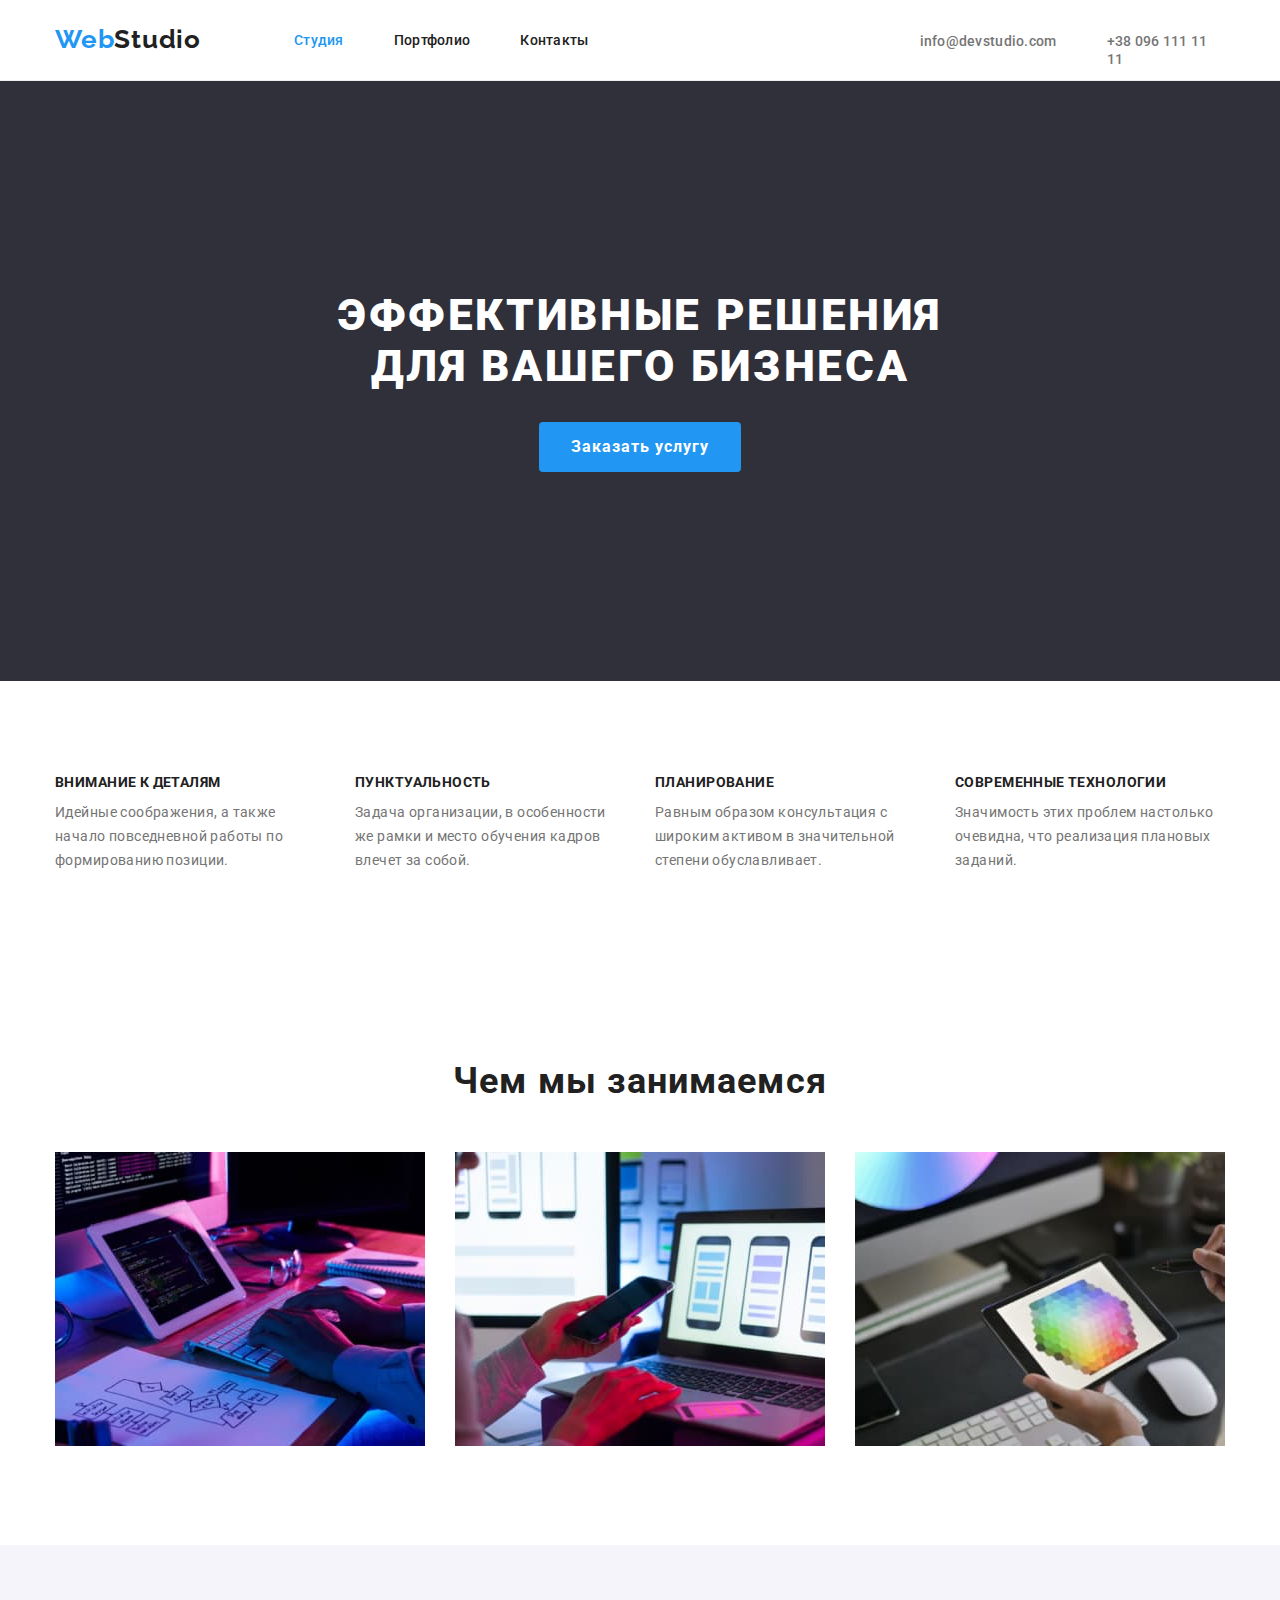
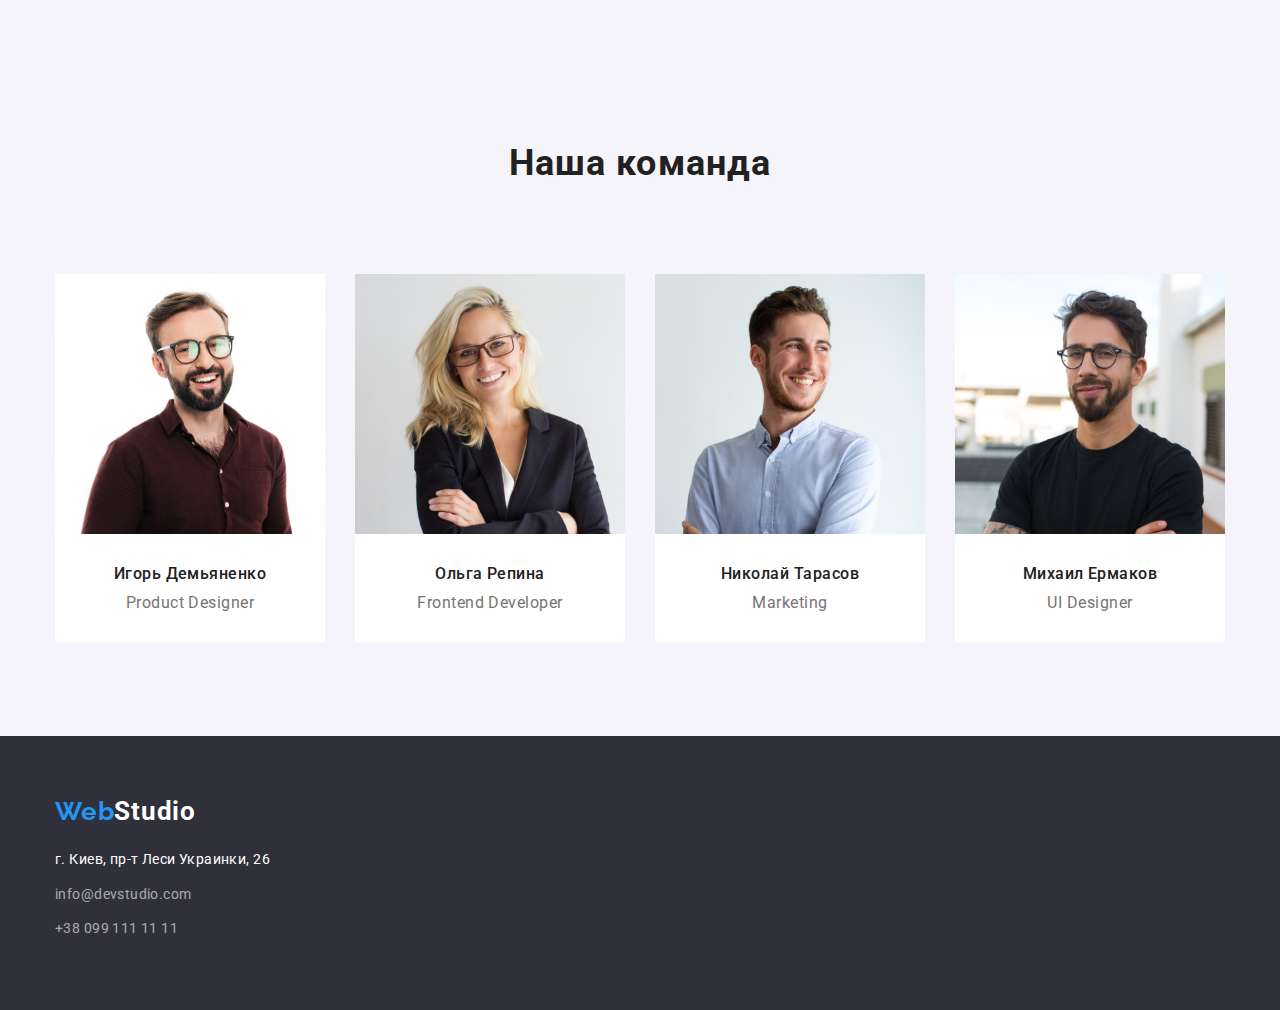
==== index.html @ 4b8655e3 "ДЗ 3. Проверил через инструмент разработчика все отступы" ====
<!DOCTYPE html>
<html lang="ru">
<head>
    <meta charset="UTF-8">
    <meta http-equiv="X-UA-Compatible" content="IE=edge">
    <meta name="viewport" content="width=device-width, initial-scale=1.0">
    <title>WebStidio</title>
    <link rel="preconnect" href="https://fonts.googleapis.com">
    <link rel="preconnect" href="https://fonts.gstatic.com" crossorigin>
    <link href="https://fonts.googleapis.com/css2?family=Raleway:wght@700&family=Roboto:wght@400;500;700;900&display=swap"
      rel="stylesheet">
    <link rel="stylesheet" href="https://cdnjs.cloudflare.com/ajax/libs/modern-normalize/1.1.0/modern-normalize.min.css" />
    <link rel="stylesheet" href="./css/styles.css">
</head>

<body class="body">
  <header class="page-header">
  <div class="container container-main">
    <nav class="container-main">
        <a class="page-header-color-logo" href="#">
          <span>Web</span>Studio
        </a>

    
        <ul class="site-nav">
          <li class="item"><a href="./index.html" class="link-current">Студия</a></li>
          <li class="item"><a href="./portfolio.html" class="link">Портфолио</a></li>
          <li class="item"><a href="" class="link">Контакты</a></li>
        </ul>
      

      </nav>
      
    
      

        <ul class="contact">
          <li class="item">
            <a class="contact-item" href="mailto:info@devstudio.com">info@devstudio.com</a>
          </li>
          <li class="item">
            <a class="contact-item" href="tel:+380961111111">+38 096 111 11 11</a>
          </li>
        </ul>
        </div>
    </header><!--/.Header-->

<main>
  <!--Hero-->
      <section class="hero">
        <h1 class="hero-title">Эффективные решения <br>для вашего бизнеса</h1>
        <button class="hero-button" type="button">Заказать услугу</button>
      </section><!--/.Hero-->

      <section class="section-advantages">
        <div class="container">
        <ul class="container-main">
          <li class="item-advantages">
            <h3 class="section-title">ВНИМАНИЕ К ДЕТАЛЯМ</h3>
            <p class="section-text">Идейные соображения, а также начало повседневной 
              работы по формированию позиции.</p>
          </li>

          <li class="item-advantages">
              <h3 class="section-title">ПУНКТУАЛЬНОСТЬ</h3>
            <p class="section-text">Задача организации, в особенности же рамки и место обучения кадров влечет за собой.</p>
          </li>

          <li class="item-advantages">
            <h3 class="section-title">ПЛАНИРОВАНИЕ</h3>
            <p class="section-text">Равным образом консультация с широким активом в значительной степени обуславливает.</p>
          </li>

          <li class="item-advantages">
            <h3 class="section-title">СОВРЕМЕННЫЕ ТЕХНОЛОГИИ</h3>
            <p class="section-text">Значимость этих проблем настолько очевидна, что реализация плановых заданий.</p>
          </li>
        </ul>
        </div>
      </section>

      <section class="section-what-we-do">
        <div class="container">
      
    <h2 class="section-what-we-do-title">Чем мы занимаемся</h2>
      <ul class="container-main">
          <li class="item-what-we-do"><img width="370" height="294" src="./images/whatwedo/img1.jpg" alt="Компьютер"></li>
          <li class="item-what-we-do"><img width="370" height="294" src="./images/whatwedo/img2.jpg" alt="Компьютер"></li>
          <li class="item-what-we-do"><img width="370" height="294" src="./images/whatwedo/img3.jpg" alt="Компьютер"></li>
      </ul> 
      </div>
        </section>

    <!-- Наша команда-->
      <section class="section-comand">
        <div class="container">
          <h2 class="section-comand-title">Наша команда</h2>
          <ul class="container-main">
          <li class="item-our-comand"><img class="img" width="270" height="260" src="./images/comand/img1.jpg" alt="Игорь Демьяненко дизайнер">
          <h3 class="section-name">Игорь Демьяненко</h3>
          <p class="section-professions">Product Designer</p></li>

          <li class="item-our-comand"><img class="img" width="270" height="260" src="./images/comand/img2.jpg" alt="Ольга Репина разработчик">
          <h3 class="section-name">Ольга Репина</h3>
          <p class="section-professions">Frontend Developer</p></li>

          <li class="item-our-comand"><img class="img" width="270" height="260" src="./images/comand/img3.jpg" alt="Николай Тарасов маркетинг">
          <h3 class="section-name">Николай Тарасов</h3>
          <p class="section-professions">Marketing</p></li>

          <li class="item-our-comand"><img class="img" width="270" height="260" src="./images/comand/img4.jpg" alt="Михаил Ермаков дизайнер">
          <h3 class="section-name">Михаил Ермаков</h3>
          <p class="section-professions">UI Designer</p></li>
          </ul>
          </div>
      </section> 
</main>
      <!-- /Наша команда-->

  <!--Footer-->

      <footer class="footer">
      <div class="container">
  
          <a class="page-footer-color-logo" href="#">
            <span>Web</span>Studio
          </a>
          <address class="adress">
            <ul>
              <li class="item-adress"><a class="title-adress" href="#">г. Киев, пр-т Леси Украинки, 26</a></li>
              <li class="item-adress"><a class="title-adress-post" href="mailto:info@devstudio.com">info@devstudio.com</a></li>
              <li class="item-adress"><a class="title-adress-post" href="tel:+380991111111">+38 099 111 11 11</a></li>
              </ul>  
          </address>
          </div>
      </footer>


  </body>
</html>
---- css/styles.css ----
:root {
  --main-text-color: #757575;
  --second-text-color: #212121;
  --accent-text-color: #2196f3;
  --background-color: #2f303a;
  --text-color: #ffffff;
  --background-text-color: #0f5996;
  --section-color: #f5f4fa;
  --border-bottom: #ececec;
  --border-portfolio-cards: #eeeeee;
}

p,
h1,
h2,
h3,
h4,
h5,
h6 {
  margin: 0;
}

ul {
  margin: 0;
  padding: 0;
}

/* Body---------------------------------- */

html {
  box-sizing: border-box;
}

*,
*::before,
*::after {
  box-sizing: inherit;
}

body {
  background-color: var(--text-color);
  font-family: Roboto, -apple-system, BlinkMacSystemFont, avenir next, avenir,
    segoe ui, helvetica neue, helvetica, Ubuntu, roboto, noto, arial, sans-serif;
  color: var(--main-text-color);
}

ul {
  list-style: none;
}

.container {
  margin-left: auto;
  margin-right: auto;
  width: 1200px;
  padding-left: 15px;
  padding-right: 15px;
}

.container-main {
  display: flex;
}
/* Container -------------------------------*/

/* Header --------------------------------- */

.page-header {
  border-bottom: 1px solid var(--border-bottom);
}

.page-header-color-logo {
  font-family: raleway;
  font-weight: 700;
  font-size: 26px;
  line-height: 1.19;
  color: var(--second-text-color);
  text-decoration: none;
  letter-spacing: 0.03em;
}

.page-header-color-logo {
  display: block;
  margin-top: 24px;
  margin-bottom: 25px;
}

.page-header-color-logo:hover {
  color: var(--accent-text-color);
}

.page-header-color-logo span {
  font-family: raleway;
  font-weight: 700;
  font-size: 26px;
  color: var(--accent-text-color);
  letter-spacing: 0.03em;
}

.contact {
  margin-right: auto;
  margin-left: auto;
}

.contact-item {
  font-weight: 500;
  font-size: 14px;
  line-height: 1.14;
  color: var(--main-text-color-text-color);
  letter-spacing: 0.02em;
  text-decoration: none;
}

.contact-item:hover,
.contact-item:focus {
  color: var(--accent-text-color);
}

/* Nav------------------------------------  */

.site-nav {
  display: flex;
  margin-left: 93px;
  font-weight: 500;
  font-size: 14px;
  letter-spacing: 0.02em;
  text-decoration: none;
}

.site-nav .item {
  margin-top: 32px;
}

.site-nav .item + .item {
  margin-left: 50px;
}

.site-nav .link {
  color: var(--second-text-color);
  text-decoration: none;
}

.site-nav .link:hover,
.site-nav .link:focus {
  color: var(--accent-text-color);
}

.link-current {
  display: block;
  text-decoration: none;
}

.link {
  display: block;
  text-decoration: none;
}

.contact {
  margin-top: 32px;
  margin-left: 331px;
  display: flex;
}

.contact .item + .item {
  margin-left: 50px;
}

/* Hero------------------------------------ */

.hero {
  padding-top: 94px;
  padding-bottom: 94px;
  display: flex;
  flex-direction: column;
  justify-content: center;
  align-items: center;
  background-color: var(--background-color);
  height: 600px;
}

.hero-title {
  margin-bottom: 30px;
  font-weight: 900;
  font-size: 44px;
  color: var(--text-color);
  letter-spacing: 0.06em;
  text-transform: uppercase;
  text-align: center;
}

.hero-button {
  border: none;
  border-radius: 4px;
  padding: 10px 32px;
  font-weight: 700;
  font-size: 16px;
  line-height: 30px;
  background-color: var(--accent-text-color);
  color: var(--text-color);
  text-align: center;
  letter-spacing: 0.06em;
  cursor: pointer;
}

.hero-button:hover,
.hero-button:focus {
  background-color: var(--background-text-color);
}

/* Section -----------------------------*/

.section-advantages {
  padding-top: 94px;
  padding-bottom: 94px;
}

.item-advantages {
  width: 270px;
}
.item-advantages + .item-advantages {
  margin-left: 30px;
}

.section-title {
  padding-bottom: 10px;
  font-weight: 700;
  font-size: 14px;
  line-height: 1.14;
  letter-spacing: 0.03em;
  color: var(--second-text-color);
}

.section-text {
  font-weight: 400;
  font-size: 14px;
  line-height: 1.71;
  letter-spacing: 0.03em;
  color: var(--main-text-color);
}

.section-what-we-do {
  padding-top: 94px;
  padding-bottom: 94px;
}
.section-what-we-do-title {
  padding-bottom: 50px;
  font-weight: 700;
  font-size: 36px;
  line-height: 1.16;
  color: var(--second-text-color);
  text-align: center;
  letter-spacing: 0.03em;
}

.item-what-we-do + .item-what-we-do {
  margin-left: 30px;
}

/* Наша команда -----------------------------*/

.section-comand {
  padding-top: 94px;
  padding-bottom: 94px;
  background-color: var(--section-color);
}

.section-comand-title {
  margin-bottom: 30px;
  padding-top: 94px;
  padding-bottom: 50px;
  font-weight: 700;
  font-size: 36px;
  line-height: 1.7;
  text-align: center;
  letter-spacing: 0.03em;
  color: var(--second-text-color);
}

.section-name {
  margin-top: 0;
  padding-top: 30px;
  padding-bottom: 10px;
  background-color: var(--text-color);
  font-weight: 500;
  font-size: 16px;
  line-height: 1.2;
  text-align: center;
  letter-spacing: 0.03em;
  color: var(--second-text-color);
}

.section-professions {
  padding-bottom: 30px;
  background-color: var(--text-color);
  font-weight: 400;
  font-size: 16px;
  line-height: 1.2;
  text-align: center;
  letter-spacing: 0.03em;
  color: var(--main-text-color);
}

.item-our-comand .img {
  display: block;
}

.item-our-comand + .item-our-comand {
  margin-left: 30px;
}

/* Футер----------------------------------- */

.adress {
  padding-top: 20px;
  font-style: normal;
}

.footer {
  padding-top: 60px;
  padding-bottom: 60px;
  background-color: var(--background-color);
}

.page-footer-color-logo {
  font-weight: 700;
  font-size: 26px;
  line-height: 1.19;
  letter-spacing: 0.03em;
  color: var(--text-color);
  text-decoration: none;
  cursor: default;
}

.page-footer-color-logo:hover {
  color: var(--accent-text-color);
}

.page-footer-color-logo span {
  font-family: Raleway;
  font-weight: 700;
  font-size: 26px;
  line-height: 1.19;
  letter-spacing: 0.03em;
  color: var(--accent-text-color);
}

.title-adress {
  display: block;
  padding-bottom: 9px;
  font-weight: 400;
  font-size: 14px;
  line-height: 1.8;
  letter-spacing: 0.03em;
  color: var(--text-color);
  text-decoration: none;
  cursor: default;
}

.title-adress:hover,
.title-adress:focus {
  color: var(--accent-text-color);
}

.title-adress-post {
  display: block;
  padding-bottom: 9px;
  font-weight: 400;
  font-size: 14px;
  line-height: 1.8;
  letter-spacing: 0.03em;
  color: rgba(255, 255, 255, 0.6);
  text-decoration: none;
  cursor: default;
}

.title-adress-post:hover {
  color: var(--accent-text-color);
  text-decoration: none;
  opacity: 0.6;
}

/* CSS Porfolio ----------------------------*/

/* Body---------------------------------  */

body {
  background-color: var(--text-color);
  color: var(--main-text-color);
}

ul {
  list-style: none;
}

/* Site nav-------------------------------  */

.site-nav .link-current {
  color: var(--accent-text-color);
}

/* Portfolio Button------------------------ */

.section-portfolio {
  padding-top: 94px;
  padding-bottom: 94px;
}
.button {
  display: flex;
  justify-content: center;
}

.button-item + .button-item {
  padding-left: 8px;
}

.button-portfolio {
  border: none;
  border-radius: 4px;
  margin-bottom: 34px;
  padding-left: 22px;
  padding-right: 22px;
  padding-top: 6px;
  padding-bottom: 6px;
  background-color: var(--section-color);
  font-family: Roboto;
  font-weight: 500;
  font-size: 16px;
  line-height: 1.6;
  text-align: center;
  letter-spacing: 0.03em;
  color: var(--second-text-color);
}

.button-portfolio:hover,
.button-portfolio:focus {
  background: var(--accent-text-color);
  color: var(--text-color);
}

.portfolio-name {
  padding-left: 24px;
  padding-right: 24px;
  padding-top: 20px;
  padding-bottom: 4px;
  font-weight: 700;
  font-size: 18px;
  line-height: 2;
  letter-spacing: 0.06em;
  color: var(--second-text-color);
}

.portfolio-surname {
  padding-left: 24px;
  padding-right: 24px;
  padding-bottom: 20px;
  font-weight: 400;
  font-size: 16px;
  line-height: 1.9;
  letter-spacing: 0.03em;
  color: var(--main-text-color);
}

.portfolio-border {
  border: solid 1px var(--border-portfolio-cards);
}

.portfolio-cards {
  flex-wrap: wrap;
  display: flex;
}

.cards-item {
  margin-right: 30px;
  margin-bottom: 30px;
}

.cards-item img {
  display: block;
}

.cards-item:nth-child(3n) {
  margin-right: 0;
}
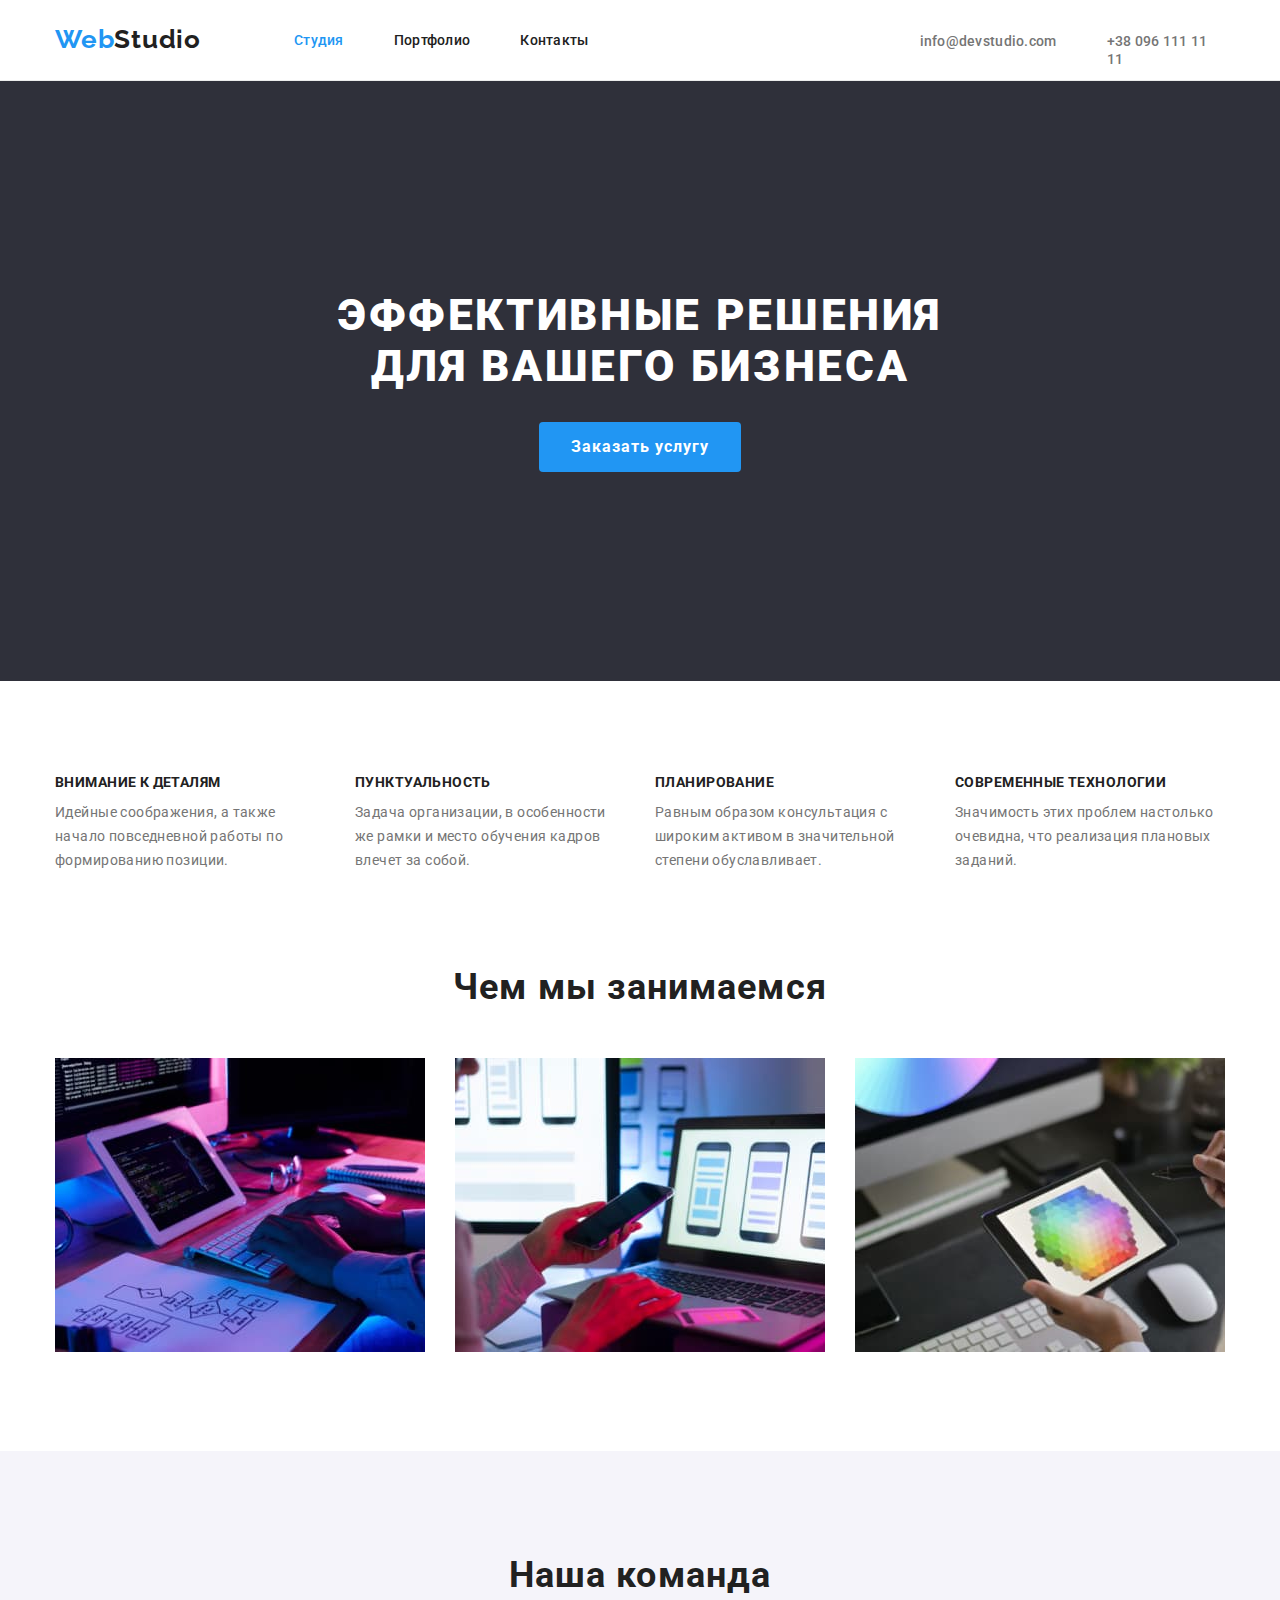
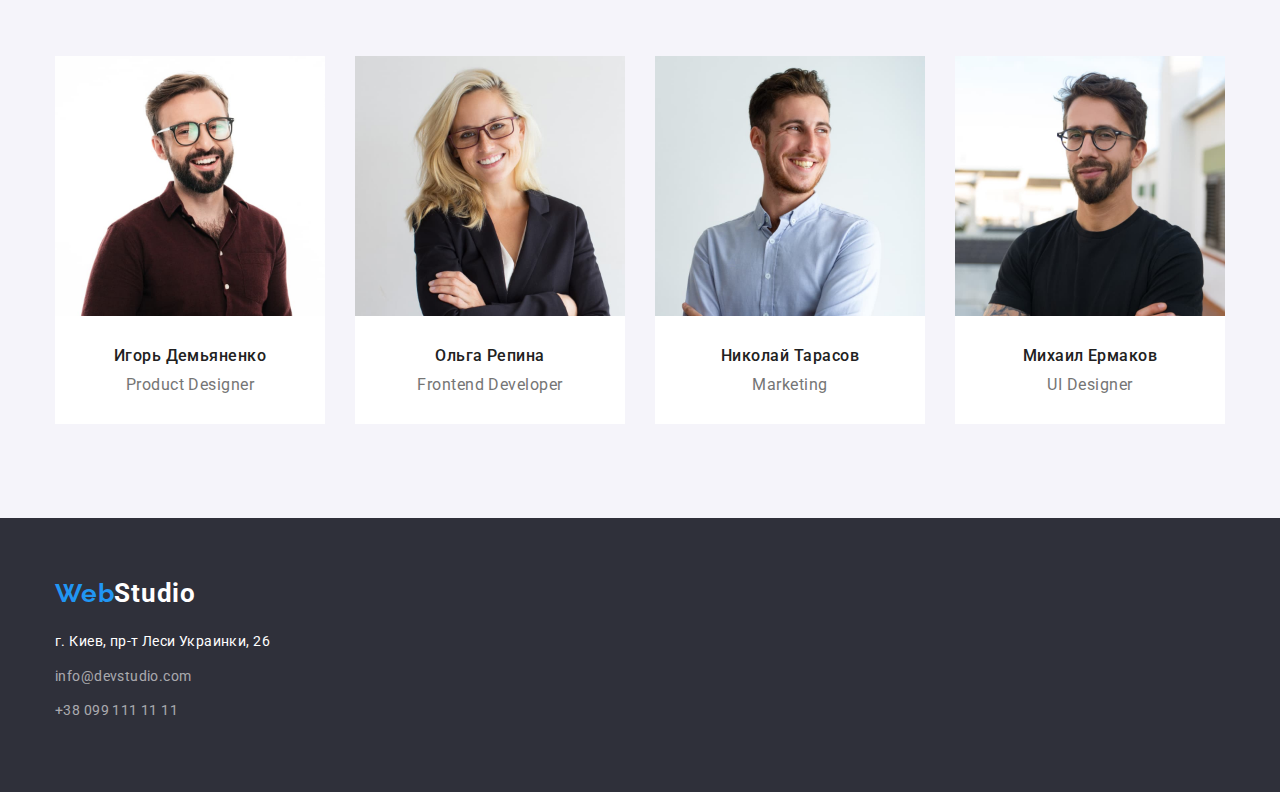
==== commit 143e01cf: "Сделал одну секцию" ====
--- a/index.html
+++ b/index.html
@@ -4,7 +4,7 @@
     <meta charset="UTF-8">
     <meta http-equiv="X-UA-Compatible" content="IE=edge">
     <meta name="viewport" content="width=device-width, initial-scale=1.0">
-    <title>WebStidio</title>
+    <title>WebStudio</title>
     <link rel="preconnect" href="https://fonts.googleapis.com">
     <link rel="preconnect" href="https://fonts.gstatic.com" crossorigin>
     <link href="https://fonts.googleapis.com/css2?family=Raleway:wght@700&family=Roboto:wght@400;500;700;900&display=swap"
@@ -47,12 +47,12 @@
 
 <main>
   <!--Hero-->
-      <section class="hero">
+      <section class="section hero">
         <h1 class="hero-title">Эффективные решения <br>для вашего бизнеса</h1>
         <button class="hero-button" type="button">Заказать услугу</button>
       </section><!--/.Hero-->
 
-      <section class="section-advantages">
+      <section class="section section-advantages">
         <div class="container">
         <ul class="container-main">
           <li class="item-advantages">
@@ -79,7 +79,7 @@
         </div>
       </section>
 
-      <section class="section-what-we-do">
+      <section class="section section-what-we-do">
         <div class="container">
       
     <h2 class="section-what-we-do-title">Чем мы занимаемся</h2>
@@ -92,7 +92,7 @@
         </section>
 
     <!-- Наша команда-->
-      <section class="section-comand">
+      <section class="section section-comand">
         <div class="container">
           <h2 class="section-comand-title">Наша команда</h2>
           <ul class="container-main">
--- a/css/styles.css
+++ b/css/styles.css
@@ -48,6 +48,11 @@
   list-style: none;
 }
 
+.section {
+  padding-top: 94px;
+  padding-bottom: 94px;
+}
+
 .container {
   margin-left: auto;
   margin-right: auto;
@@ -206,12 +211,9 @@
 }
 
 /* Section -----------------------------*/
-
 .section-advantages {
-  padding-top: 94px;
-  padding-bottom: 94px;
-}
-
+  padding-bottom: 0;
+}
 .item-advantages {
   width: 270px;
 }
@@ -236,10 +238,6 @@
   color: var(--main-text-color);
 }
 
-.section-what-we-do {
-  padding-top: 94px;
-  padding-bottom: 94px;
-}
 .section-what-we-do-title {
   padding-bottom: 50px;
   font-weight: 700;
@@ -257,14 +255,10 @@
 /* Наша команда -----------------------------*/
 
 .section-comand {
-  padding-top: 94px;
-  padding-bottom: 94px;
   background-color: var(--section-color);
 }
 
 .section-comand-title {
-  margin-bottom: 30px;
-  padding-top: 94px;
   padding-bottom: 50px;
   font-weight: 700;
   font-size: 36px;
@@ -398,10 +392,6 @@
 
 /* Portfolio Button------------------------ */
 
-.section-portfolio {
-  padding-top: 94px;
-  padding-bottom: 94px;
-}
 .button {
   display: flex;
   justify-content: center;
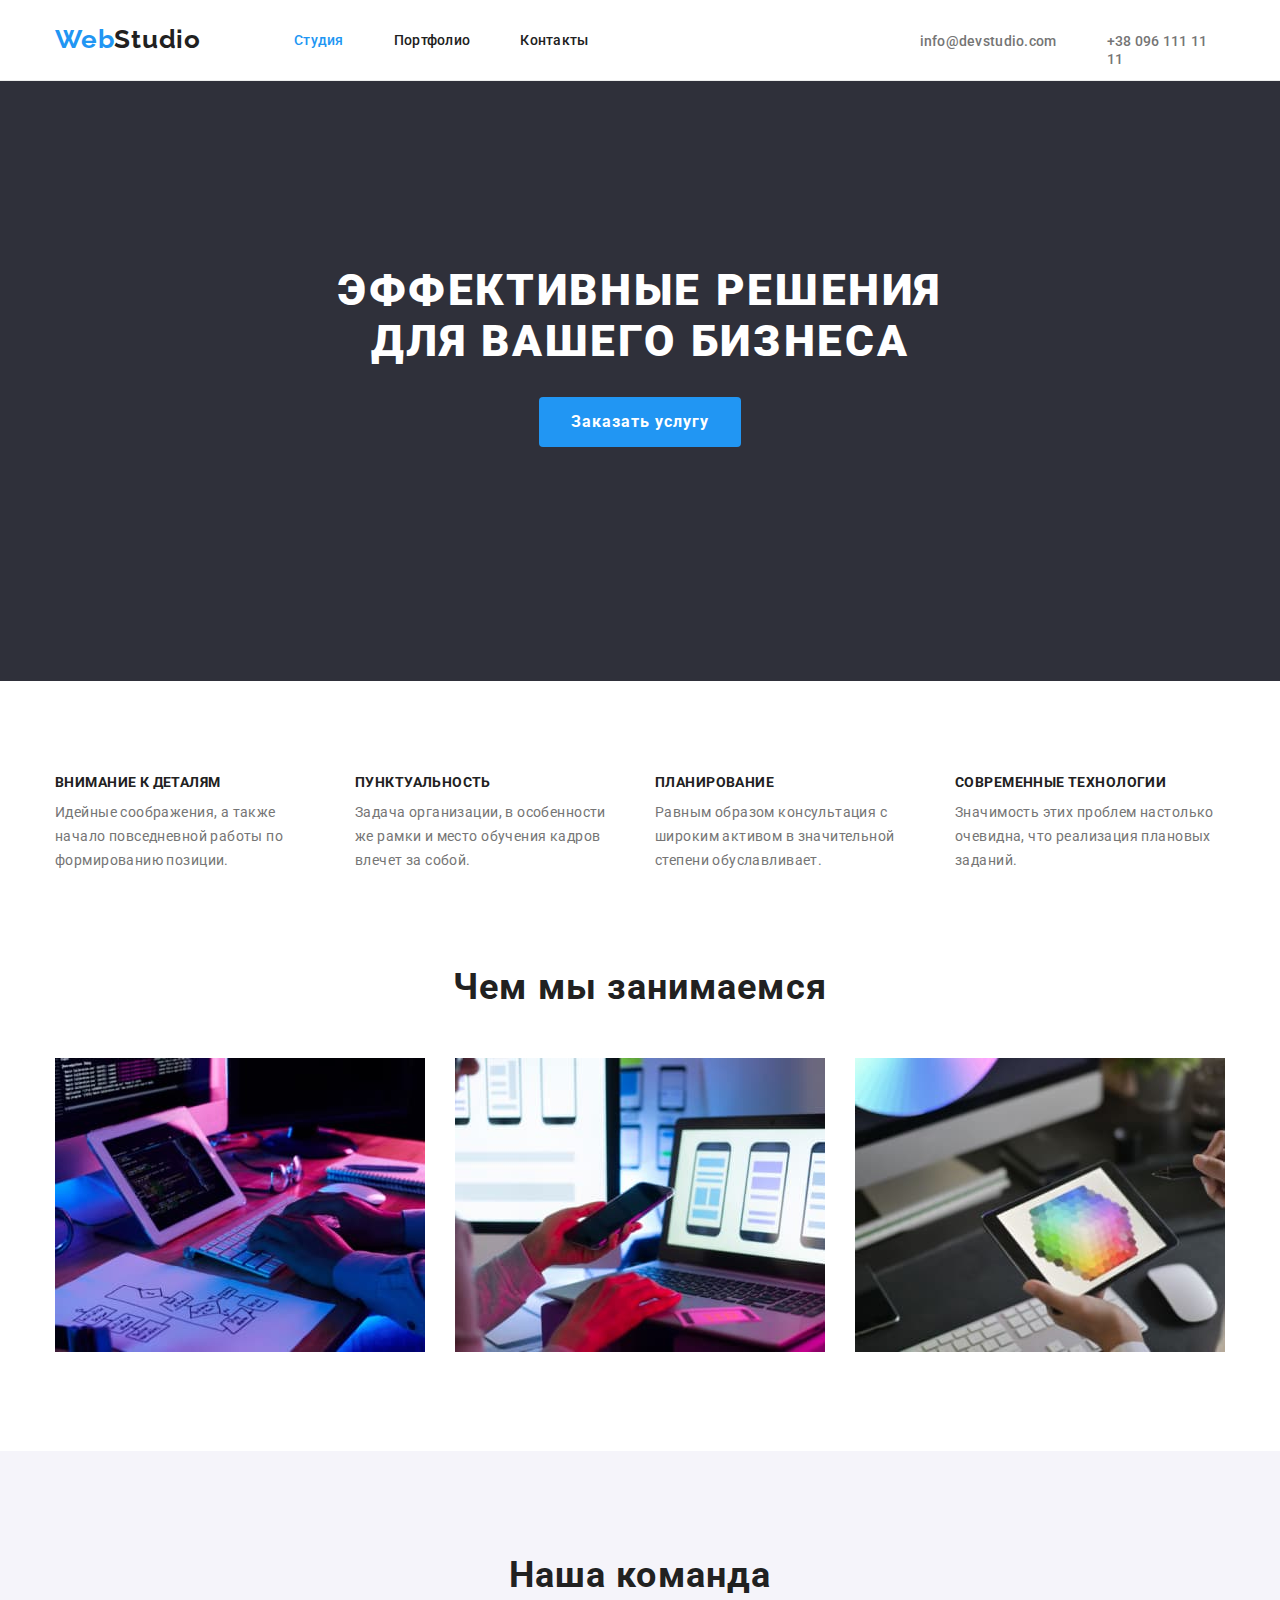
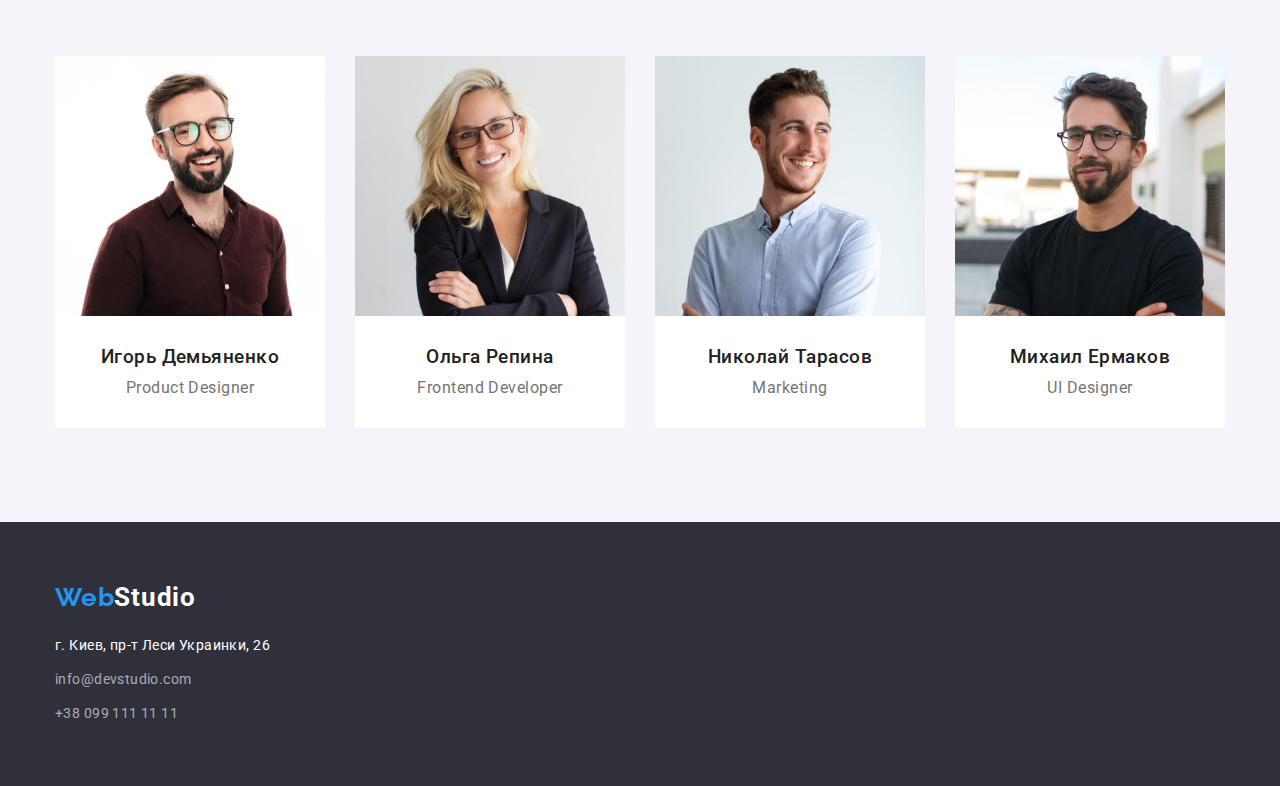
==== commit 23d0b221: "Внес правки" ====
--- a/index.html
+++ b/index.html
@@ -30,9 +30,7 @@
       
 
       </nav>
-      
-    
-      
+  
 
         <ul class="contact">
           <li class="item">
@@ -49,7 +47,7 @@
   <!--Hero-->
       <section class="section hero">
         <h1 class="hero-title">Эффективные решения <br>для вашего бизнеса</h1>
-        <button class="hero-button" type="button">Заказать услугу</button>
+        <button class="button hero-button" type="button">Заказать услугу</button>
       </section><!--/.Hero-->
 
       <section class="section section-advantages">
@@ -97,20 +95,34 @@
           <h2 class="section-comand-title">Наша команда</h2>
           <ul class="container-main">
           <li class="item-our-comand"><img class="img" width="270" height="260" src="./images/comand/img1.jpg" alt="Игорь Демьяненко дизайнер">
-          <h3 class="section-name">Игорь Демьяненко</h3>
-          <p class="section-professions">Product Designer</p></li>
+          <div class="name-professions">
+            <h3 class="section-name">Игорь Демьяненко</h3>
+          <p class="section-professions">Product Designer</p>
+          </div>
+        </li>
 
+          
           <li class="item-our-comand"><img class="img" width="270" height="260" src="./images/comand/img2.jpg" alt="Ольга Репина разработчик">
-          <h3 class="section-name">Ольга Репина</h3>
-          <p class="section-professions">Frontend Developer</p></li>
+            <div class="name-professions">
+            <h3 class="section-name">Ольга Репина</h3>
+          <p class="section-professions">Frontend Developer</p>
+        </div>
+        </li>
 
           <li class="item-our-comand"><img class="img" width="270" height="260" src="./images/comand/img3.jpg" alt="Николай Тарасов маркетинг">
-          <h3 class="section-name">Николай Тарасов</h3>
-          <p class="section-professions">Marketing</p></li>
+          <div class="name-professions">
+            <h3 class="section-name">Николай Тарасов</h3>
+          <p class="section-professions">Marketing</p>
+        </div>
+        </li>
 
           <li class="item-our-comand"><img class="img" width="270" height="260" src="./images/comand/img4.jpg" alt="Михаил Ермаков дизайнер">
-          <h3 class="section-name">Михаил Ермаков</h3>
-          <p class="section-professions">UI Designer</p></li>
+          <div class="name-professions">
+            <h3 class="section-name">Михаил Ермаков</h3>
+          <p class="section-professions">UI Designer</p>
+          </div>
+        </li>
+            
           </ul>
           </div>
       </section> 
@@ -129,7 +141,7 @@
             <ul>
               <li class="item-adress"><a class="title-adress" href="#">г. Киев, пр-т Леси Украинки, 26</a></li>
               <li class="item-adress"><a class="title-adress-post" href="mailto:info@devstudio.com">info@devstudio.com</a></li>
-              <li class="item-adress"><a class="title-adress-post" href="tel:+380991111111">+38 099 111 11 11</a></li>
+              <li class="item-adress"><a class="title-adress-tel" href="tel:+380991111111">+38 099 111 11 11</a></li>
               </ul>  
           </address>
           </div>
--- a/css/styles.css
+++ b/css/styles.css
@@ -56,9 +56,13 @@
 .container {
   margin-left: auto;
   margin-right: auto;
-  width: 1200px;
   padding-left: 15px;
   padding-right: 15px;
+  width: 1200px;
+}
+
+.button {
+  cursor: pointer;
 }
 
 .container-main {
@@ -83,9 +87,9 @@
 }
 
 .page-header-color-logo {
-  display: block;
   margin-top: 24px;
   margin-bottom: 25px;
+  display: block;
 }
 
 .page-header-color-logo:hover {
@@ -159,9 +163,9 @@
 }
 
 .contact {
+  display: flex;
   margin-top: 32px;
   margin-left: 331px;
-  display: flex;
 }
 
 .contact .item + .item {
@@ -171,8 +175,8 @@
 /* Hero------------------------------------ */
 
 .hero {
-  padding-top: 94px;
-  padding-bottom: 94px;
+  padding-top: 200px;
+  padding-bottom: 200px;
   display: flex;
   flex-direction: column;
   justify-content: center;
@@ -195,14 +199,13 @@
   border: none;
   border-radius: 4px;
   padding: 10px 32px;
+
   font-weight: 700;
   font-size: 16px;
   line-height: 30px;
   background-color: var(--accent-text-color);
   color: var(--text-color);
-  text-align: center;
   letter-spacing: 0.06em;
-  cursor: pointer;
 }
 
 .hero-button:hover,
@@ -222,7 +225,7 @@
 }
 
 .section-title {
-  padding-bottom: 10px;
+  margin-bottom: 10px;
   font-weight: 700;
   font-size: 14px;
   line-height: 1.14;
@@ -239,7 +242,7 @@
 }
 
 .section-what-we-do-title {
-  padding-bottom: 50px;
+  margin-bottom: 50px;
   font-weight: 700;
   font-size: 36px;
   line-height: 1.16;
@@ -259,7 +262,7 @@
 }
 
 .section-comand-title {
-  padding-bottom: 50px;
+  margin-bottom: 50px;
   font-weight: 700;
   font-size: 36px;
   line-height: 1.7;
@@ -269,27 +272,24 @@
 }
 
 .section-name {
-  margin-top: 0;
+  margin-bottom: 10px;
+  font-weight: 500;
+  color: var(--second-text-color);
+}
+
+.section-professions {
+  font-weight: 400;
+  color: var(--main-text-color);
+}
+
+.name-professions {
   padding-top: 30px;
-  padding-bottom: 10px;
-  background-color: var(--text-color);
-  font-weight: 500;
+  padding-bottom: 30px;
   font-size: 16px;
   line-height: 1.2;
   text-align: center;
   letter-spacing: 0.03em;
-  color: var(--second-text-color);
-}
-
-.section-professions {
-  padding-bottom: 30px;
   background-color: var(--text-color);
-  font-weight: 400;
-  font-size: 16px;
-  line-height: 1.2;
-  text-align: center;
-  letter-spacing: 0.03em;
-  color: var(--main-text-color);
 }
 
 .item-our-comand .img {
@@ -303,7 +303,7 @@
 /* Футер----------------------------------- */
 
 .adress {
-  padding-top: 20px;
+  margin-top: 20px;
   font-style: normal;
 }
 
@@ -338,7 +338,7 @@
 
 .title-adress {
   display: block;
-  padding-bottom: 9px;
+  margin-bottom: 9px;
   font-weight: 400;
   font-size: 14px;
   line-height: 1.8;
@@ -353,9 +353,26 @@
   color: var(--accent-text-color);
 }
 
+.title-adress-tel:hover,
+.title-adress-tel:focus {
+  color: var(--accent-text-color);
+}
+
 .title-adress-post {
   display: block;
-  padding-bottom: 9px;
+  margin-bottom: 9px;
+  font-weight: 400;
+  font-size: 14px;
+  line-height: 1.8;
+  letter-spacing: 0.03em;
+  color: rgba(255, 255, 255, 0.6);
+  text-decoration: none;
+  cursor: default;
+}
+
+.title-adress-tel {
+  display: block;
+  margin-bottom: 0;
   font-weight: 400;
   font-size: 14px;
   line-height: 1.8;
@@ -394,6 +411,7 @@
 
 .button {
   display: flex;
+  margin-bottom: 50px;
   justify-content: center;
 }
 
@@ -404,11 +422,12 @@
 .button-portfolio {
   border: none;
   border-radius: 4px;
-  margin-bottom: 34px;
+
   padding-left: 22px;
   padding-right: 22px;
   padding-top: 6px;
   padding-bottom: 6px;
+
   background-color: var(--section-color);
   font-family: Roboto;
   font-weight: 500;
@@ -426,10 +445,6 @@
 }
 
 .portfolio-name {
-  padding-left: 24px;
-  padding-right: 24px;
-  padding-top: 20px;
-  padding-bottom: 4px;
   font-weight: 700;
   font-size: 18px;
   line-height: 2;
@@ -438,9 +453,6 @@
 }
 
 .portfolio-surname {
-  padding-left: 24px;
-  padding-right: 24px;
-  padding-bottom: 20px;
   font-weight: 400;
   font-size: 16px;
   line-height: 1.9;
@@ -449,12 +461,13 @@
 }
 
 .portfolio-border {
+  padding: 20px 24px;
   border: solid 1px var(--border-portfolio-cards);
 }
 
 .portfolio-cards {
+  display: flex;
   flex-wrap: wrap;
-  display: flex;
 }
 
 .cards-item {
@@ -469,3 +482,7 @@
 .cards-item:nth-child(3n) {
   margin-right: 0;
 }
+
+.cards-item:nth-last-child(-n + 3) {
+  margin-bottom: 0;
+}
